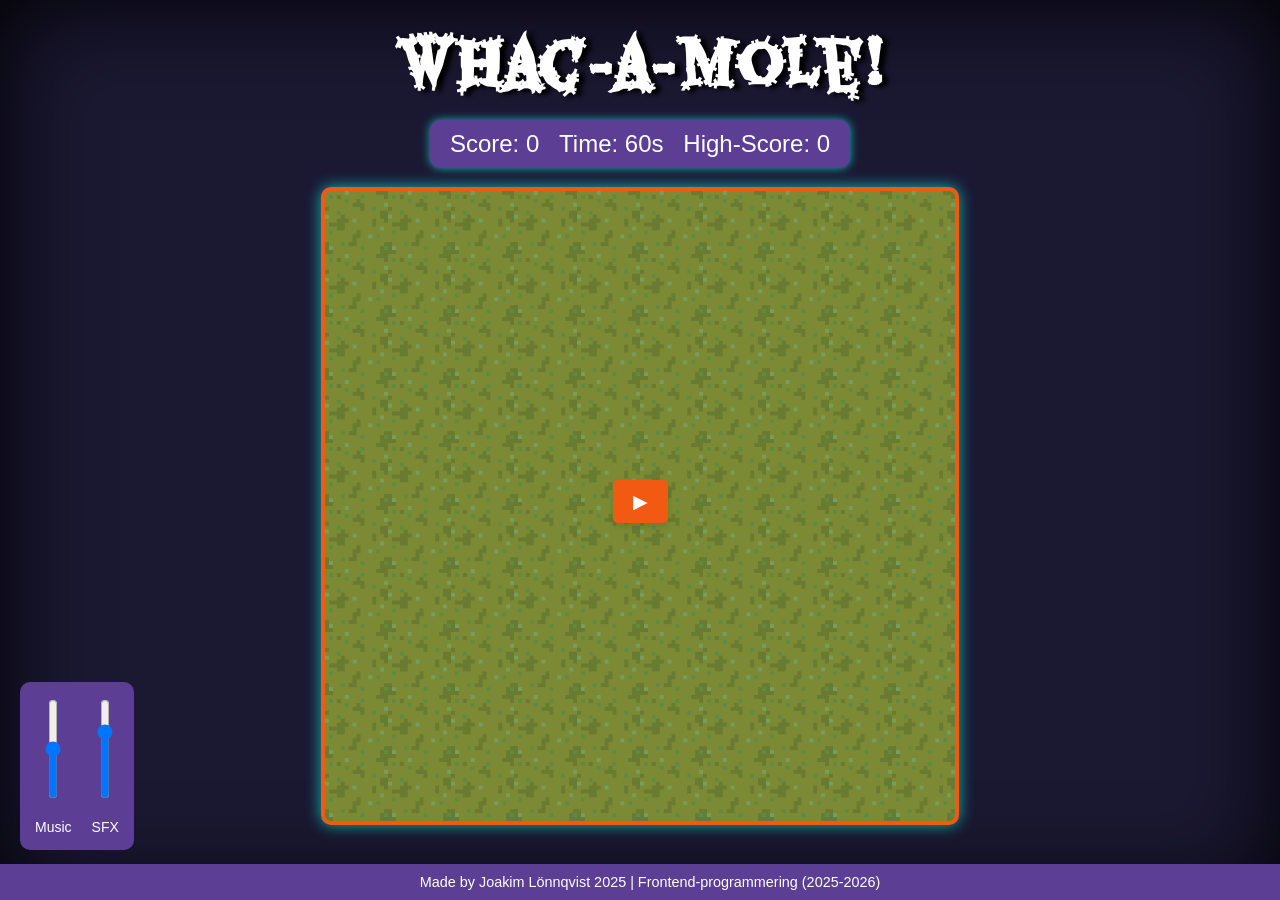
==== projects/whack-a-mole/index.html @ 379e7679 "Add Whac-a-Mole project" ====
<!DOCTYPE html>
<html lang="en">
    <head>
        <meta charset="UTF-8">
        <meta name="viewport" content="width=device-width, initial-scale=1.0">
        <title>Whac-a-Mole!</title>
        <link rel="icon" type="image" href="media/icon.png">
        <link rel="stylesheet" href="style/stylesheet.css">
    </head>
    <body>
        <!-- <audio autoplay loop>
            <source src="media/background_music.mp3" type="audio/mpeg">
        </audio> -->

        <div id="volume-controls">
            <div class="volume-control">
                <input type="range" id="music-volume" class="volume-slider"
                    min="0" max="100" value="50">
                <label class="volume-label">Music</label>
            </div>
            <div class="volume-control">
                <input type="range" id="sfx-volume" class="volume-slider"
                    min="0" max="100" value="70">
                <label class="volume-label">SFX</label>
            </div>
        </div>

        <h1>Whac-a-Mole!</h1>

        <div id="score-board">

            <div id="score-label">Score: 0</div>
            <div id="time-label">Time: 60s</div>
            <div id="high-score-label">High-Score: 0</div>

        </div>

        <div class="flex-container">

            <div id="play-button" class="button">&#9654;</div>

            <div id="difficulty-panel">
                <h2>Please select a difficulty</h2>
                <div class="button" data-difficulty="easy">Easy</div>
                <div class="button" data-difficulty="medium">Medium</div>
                <div class="button" data-difficulty="hard">Hard</div>
            </div>

            <div id="game-board">
                <div class="hole"></div>
                <div class="hole"></div>
                <div class="hole"></div>
                <div class="hole"></div>
                <div class="hole"></div>
                <div class="hole"></div>
                <div class="hole"></div>
                <div class="hole"></div>
                <div class="hole"></div>
            </div>

        </div>

        <footer>Made by Joakim Lönnqvist 2025 | Frontend-programmering
            (2025-2026)</footer>

        <script src="scripts/main.js"></script>
    </body>
</html>
---- projects/whack-a-mole/style/stylesheet.css ----
/* COLOUR PALETTE: https://colorhunt.co/palette/f259125c3e94412b6b211832 */

@import url('https://fonts.googleapis.com/css2?family=Eater&family=Tiny5&display=swap');

@keyframes slideIn {
  from {
    transform: translateY(100%);
    opacity: 0;
  }
  to {
    transform: translateY(0);
    opacity: 1;
  }
}

@keyframes grow {
    0% {
        opacity: 0;
        transform: scale(0);
    }
    70% {
        opacity: 1;
        transform: scale(1.1);
    }
    85% {
        transform: scale(0.98); 
    }
    100% {
        opacity: 1;
        transform: scale(1);
    }
}

@keyframes horizontal-shaking {
  0% { transform: translateX(0) }
  25% { transform: translateX(5px) }
  50% { transform: translateX(-5px) }
  75% { transform: translateX(5px) }
  100% { transform: translateX(0) }
} 
@keyframes floatUp {
    0% {
        transform: translateY(10px);
        opacity: 0;
    }
    100% {
        transform: translateY(0);
        opacity: 1;
    }
}

@keyframes floatDown {
    0% {
        transform: translateY(0);
        opacity: 1;
    }
    100% {
        transform: translateY(10px);
        opacity: 0;
    }
}

.shake-horizontal {
    animation: horizontal-shaking 0.2s;
    transform-origin:center center; /* makes sure other transforms arent overwritten */
}

.floatUp {
    animation: floatUp 0.5s ease-out forwards;
}

.floatDown {
    animation: floatDown 0.5s ease-out forwards;
}

.eater-regular {
  font-family: "Eater", serif;
  font-weight: 400;
  font-style: normal;
}

:root {
    --primary-color: #F25912; /* Vibrant Orange */
    --secondary-color: #5C3E94; /* Deep Purple */
    --accent-color: #12B6B2; /* Teal Blue */
    --background-color: #1B1832; /* Dark Navy */
    --text-color: #FFFFFF; /* White */
}

html, body {
    margin: 0;
    padding: 0;
    background-color: var(--background-color);
    color: var(--text-color);
    font-family: 'Arial', sans-serif;
    width: 100%;
    height: 100%;
    box-shadow: inset 0 0 100px #000000;
}

#volume-controls {
    position: fixed;
    bottom: 50px;
    left: 20px;
    background: var(--secondary-color);
    padding: 15px;
    border-radius: 10px;
    z-index: 100;
    display: flex;
    gap: 20px;
    align-items: center;
}

.volume-control {
    display: flex;
    flex-direction: column;
    align-items: center;
    gap: 8px;
}

.volume-slider {
    writing-mode: vertical-lr; 
    direction: rtl; 
    width: 20px;
    height: 100px;
}

.volume-label {
    color: white;
    font-size: 14px;
    text-align: center;
    margin-top: 10px;
}

h1{

    font-family: "Eater", serif;
    font-size: 5vw;
    text-align: center;
    text-shadow: #000000 6px 2px 4px;
    margin: 0;
    animation: slideIn 1s ease-out forwards;

}

#score-board {
    opacity: 0;

    display: flex;
    justify-content: space-around;
    align-items: center;

    width: 50%;
    max-width: 400px;
    margin: 0 auto 10px auto;
    padding: 10px;

    background-color: var(--secondary-color);
    border-radius: 10px;
    box-shadow: 0 0 10px var(--accent-color);
    animation: grow 1s 1.5s ease forwards;

    font-size: 24px;

}

#game-board {
    opacity: 0;
    display: grid;
    grid-template-columns: repeat(3, 1fr);
    grid-template-rows: repeat(3, 1fr);
    gap: 2px;
    width: 70vmin;
    height: 70vmin;

    margin-top: 1vh;

    align-items: center;
    justify-items: center;

    background-color: var(--secondary-color); /*Color in case the image doesnt load*/
    background-image: url('../media/grassTexture.png');
    background-size: 10% 10%;

    border: 4px solid var(--primary-color);
    border-radius: 10px;
    box-shadow: 0 0 15px var(--accent-color);

    animation: grow 1s 1s ease forwards;
}

.flex-container {
    display: flex;
    justify-content: center;
    align-items: center;

    margin: 0;
}

footer {
    position: fixed;
    bottom: 0;
    width: 100%;
    text-align: center;

    padding: 10px;

    background-color: var(--secondary-color);

    font-size: 0.9em;
    color: var(--text-color);
}

.button {
    background-color: var(--primary-color);
    color: var(--text-color);
    border: none;

    height: fit-content;
    width: fit-content;

    padding: 10px 20px;

    font-size: 1.2em;
    border-radius: 5px;
    cursor: pointer;
    box-shadow: 0 4px 6px rgba(0, 0, 0, 0.1);
    z-index: 10;
}

#play-button {
    opacity: 0;
    position: absolute;
    border: none;
    animation: grow 1s 1s ease forwards;
}

.button:hover {
    background-color: var(--accent-color);
}

.button:active {
    box-shadow: 0 2px 4px rgba(0, 0, 0, 0.2);
    transform: translateY(2px);
    scale: 0.98;
}

.hole {
    display: none;
    width: 50%;
    height: 50%;
    background-image: url('../media/hole.png');
    background-size: cover;
    background-color: transparent;
    position: relative;
    animation: grow 1s ease; 
}

#difficulty-panel {
    visibility: hidden;

    position: absolute;
    text-align: center;
    align-items: center;
    z-index: 10;

    padding: 20px;
    border-radius: 5px;

    background-color: var(--secondary-color);
    display: flex;
    flex-direction: column;
    gap: 15px;
}

#difficulty-panel h2 {
    margin: 0;
    color: var(--text-color);
}

#countdown-timer {
    position: absolute;
    top: 40%;
    left: 50%;
    transform: translate(-50%, -50%);
    font-size: 10vw;
    font-family: "Eater", serif;
    color: var(--accent-color);
    text-shadow: 2px 2px 4px #000000;
    z-index: 20;
}

.ghost-wrapper {
    width: 100%;
    height: 100%;
    position: relative;
}

.ghost {
    transform: translateY(-25%);
    width: 100%;
    height: 100%;
    background-size: cover;
    background-position: center;
    image-rendering: -webkit-optimize-contrast;
    image-rendering: -moz-crisp-edges;
    image-rendering: -o-crisp-edges;
    image-rendering: pixelated;
    image-rendering: crisp-edges;
}


.ghost:hover {
    cursor: pointer;
}
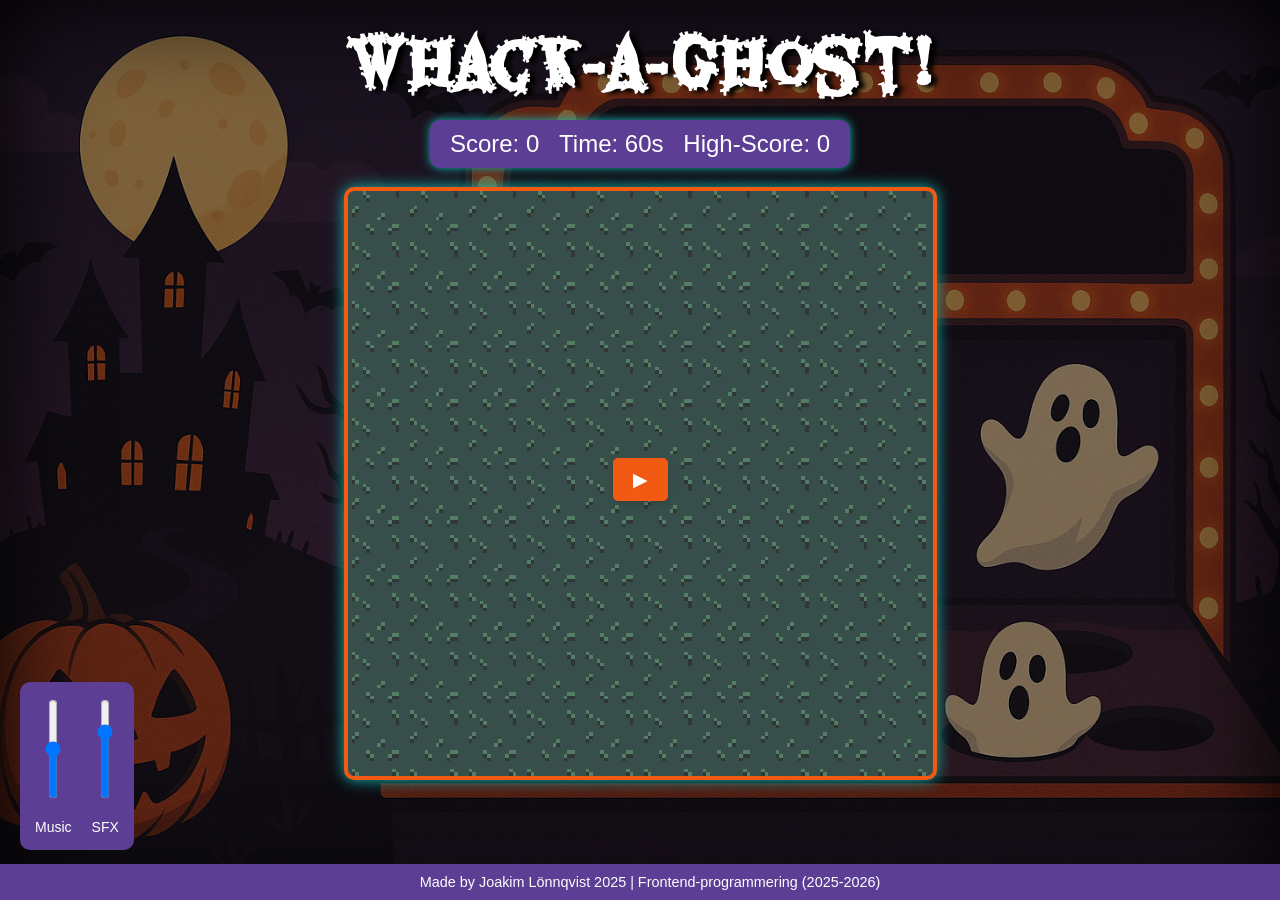
==== commit 997456e1: "Update Whack-a-Ghost" ====
--- a/projects/whack-a-mole/index.html
+++ b/projects/whack-a-mole/index.html
@@ -3,7 +3,7 @@
     <head>
         <meta charset="UTF-8">
         <meta name="viewport" content="width=device-width, initial-scale=1.0">
-        <title>Whac-a-Mole!</title>
+        <title>Whack-a-Ghost!</title>
         <link rel="icon" type="image" href="media/icon.png">
         <link rel="stylesheet" href="style/stylesheet.css">
     </head>
@@ -25,7 +25,7 @@
             </div>
         </div>
 
-        <h1>Whac-a-Mole!</h1>
+        <h1>Whack-a-Ghost!</h1>
 
         <div id="score-board">
 
@@ -47,15 +47,24 @@
             </div>
 
             <div id="game-board">
-                <div class="hole"></div>
-                <div class="hole"></div>
-                <div class="hole"></div>
-                <div class="hole"></div>
-                <div class="hole"></div>
-                <div class="hole"></div>
-                <div class="hole"></div>
-                <div class="hole"></div>
-                <div class="hole"></div>
+                <div class="hole"><div class="hole-front"></div><div
+                        class="gravestone"></div></div>
+                <div class="hole"><div class="hole-front"></div><div
+                        class="gravestone"></div></div>
+                <div class="hole"><div class="hole-front"></div><div
+                        class="gravestone"></div></div>
+                <div class="hole"><div class="hole-front"></div><div
+                        class="gravestone"></div></div>
+                <div class="hole"><div class="hole-front"></div><div
+                        class="gravestone"></div></div>
+                <div class="hole"><div class="hole-front"></div><div
+                        class="gravestone"></div></div>
+                <div class="hole"><div class="hole-front"></div><div
+                        class="gravestone"></div></div>
+                <div class="hole"><div class="hole-front"></div><div
+                        class="gravestone"></div></div>
+                <div class="hole"><div class="hole-front"></div><div
+                        class="gravestone"></div></div>
             </div>
 
         </div>
@@ -63,6 +72,8 @@
         <footer>Made by Joakim Lönnqvist 2025 | Frontend-programmering
             (2025-2026)</footer>
 
+        <div id="custom-cursor"></div>
+
         <script src="scripts/main.js"></script>
     </body>
 </html>
--- a/projects/whack-a-mole/style/stylesheet.css
+++ b/projects/whack-a-mole/style/stylesheet.css
@@ -40,7 +40,7 @@
 } 
 @keyframes floatUp {
     0% {
-        transform: translateY(10px);
+        transform: translateY(25px);
         opacity: 0;
     }
     100% {
@@ -55,7 +55,7 @@
         opacity: 1;
     }
     100% {
-        transform: translateY(10px);
+        transform: translateY(25px);
         opacity: 0;
     }
 }
@@ -91,11 +91,18 @@
     margin: 0;
     padding: 0;
     background-color: var(--background-color);
+    background-image: 
+        linear-gradient(rgba(0, 0, 0, 0.5), rgba(0, 0, 0, 0.5)), /* Dark overlay */
+        url('../media/background_image.png');
+    background-size: cover;
+    background-repeat: no-repeat;
     color: var(--text-color);
     font-family: 'Arial', sans-serif;
     width: 100%;
     height: 100%;
     box-shadow: inset 0 0 100px #000000;
+    /* cursor: none;  */
+
 }
 
 #volume-controls {
@@ -170,8 +177,8 @@
     grid-template-columns: repeat(3, 1fr);
     grid-template-rows: repeat(3, 1fr);
     gap: 2px;
-    width: 70vmin;
-    height: 70vmin;
+    width: 65vmin;
+    height: 65vmin;
 
     margin-top: 1vh;
 
@@ -187,7 +194,63 @@
     box-shadow: 0 0 15px var(--accent-color);
 
     animation: grow 1s 1s ease forwards;
-}
+
+    image-rendering: -webkit-optimize-contrast;
+    image-rendering: -moz-crisp-edges;
+    image-rendering: -o-crisp-edges;
+    image-rendering: pixelated;
+    image-rendering: crisp-edges;
+
+    overflow: visible;
+}
+
+#custom-cursor {
+    position: fixed;
+    width: 80px; /* Make it larger */
+    height: 80px;
+    background-image: url('../media/shovel.png');
+    background-size: contain;
+    background-repeat: no-repeat;
+    pointer-events: none; /* So it doesn't interfere with clicking */
+    z-index: 9999;
+    transform-origin: bottom right; /* Changed from center center to bottom right */
+
+
+    image-rendering: -webkit-optimize-contrast;
+    image-rendering: -moz-crisp-edges;
+    image-rendering: -o-crisp-edges;
+    image-rendering: pixelated;
+    image-rendering: crisp-edges;
+}
+
+/* Active/clicking state */
+body:active #custom-cursor {
+    animation: shovelWhack 0.15s ease-out forwards;
+}
+
+#custom-cursor {
+    animation-fill-mode: forwards; /* forces the animation to play to end even if active state (click) is lost */
+}
+
+@keyframes shovelWhack {
+    0% {
+        transform: rotate(0) scale(1); 
+    }
+    30% {
+        transform: rotate(30deg) scale(1.2); 
+    }
+    60% {
+        transform: rotate(-75deg) scale(0.9); /* Overshoot extremity */
+    }
+    80% {
+        transform: rotate(-42deg) scale(0.92); /* Bounce back */
+    }
+    100% {
+        transform: rotate(-45deg) scale(0.9); /* Settle */
+    }
+}
+
+
 
 .flex-container {
     display: flex;
@@ -214,7 +277,6 @@
 .button {
     background-color: var(--primary-color);
     color: var(--text-color);
-    border: none;
 
     height: fit-content;
     width: fit-content;
@@ -223,7 +285,6 @@
 
     font-size: 1.2em;
     border-radius: 5px;
-    cursor: pointer;
     box-shadow: 0 4px 6px rgba(0, 0, 0, 0.1);
     z-index: 10;
 }
@@ -246,14 +307,62 @@
 }
 
 .hole {
+
+
     display: none;
     width: 50%;
-    height: 50%;
+    height: 25%;
+    scale: 150%;
+
     background-image: url('../media/hole.png');
     background-size: cover;
     background-color: transparent;
     position: relative;
+    top: 25%;
+
     animation: grow 1s ease; 
+
+    image-rendering: -webkit-optimize-contrast;
+    image-rendering: -moz-crisp-edges;
+    image-rendering: -o-crisp-edges;
+    image-rendering: pixelated;
+    image-rendering: crisp-edges;
+
+    z-index: 3;
+    overflow: visible;
+}
+
+.hole-front{
+
+    position: absolute;
+    width: 100%;
+    height:100%;
+    /* background-color: #F25912; */
+
+    background-image: url('../media/hole_front.png');
+    background-size: cover;
+    z-index: 10;
+    overflow: visible;
+
+}
+
+.gravestone{
+
+    position: absolute;
+    width: 16px;
+    height: 16px;
+
+    left: 42%;
+    bottom: 110%;
+
+    scale: 3;
+
+    background-image: url('../media/gravestone.png');
+    background-size: cover;
+
+
+    z-index: 0;
+
 }
 
 #difficulty-panel {
@@ -285,8 +394,12 @@
     transform: translate(-50%, -50%);
     font-size: 10vw;
     font-family: "Eater", serif;
-    color: var(--accent-color);
+    color: var(--primary-color);
+
     text-shadow: 2px 2px 4px #000000;
+
+    -webkit-text-stroke-width: 3px;
+    -webkit-text-stroke-color: var(--text-color);
     z-index: 20;
 }
 
@@ -294,22 +407,28 @@
     width: 100%;
     height: 100%;
     position: relative;
+    display: flex;
+    justify-content: center;
+    align-items: center;
+    overflow: visible;
 }
 
 .ghost {
-    transform: translateY(-25%);
-    width: 100%;
-    height: 100%;
-    background-size: cover;
+    transform: translateY(-40%);
+
+    position: relative;
+    width: 32px;
+    height: 32px;
+    scale: 3;
+    background-size: contain;
+    background: no-repeat;
     background-position: center;
+    z-index: 5;
+    overflow: visible;
+
     image-rendering: -webkit-optimize-contrast;
     image-rendering: -moz-crisp-edges;
     image-rendering: -o-crisp-edges;
     image-rendering: pixelated;
     image-rendering: crisp-edges;
 }
-
-
-.ghost:hover {
-    cursor: pointer;
-}
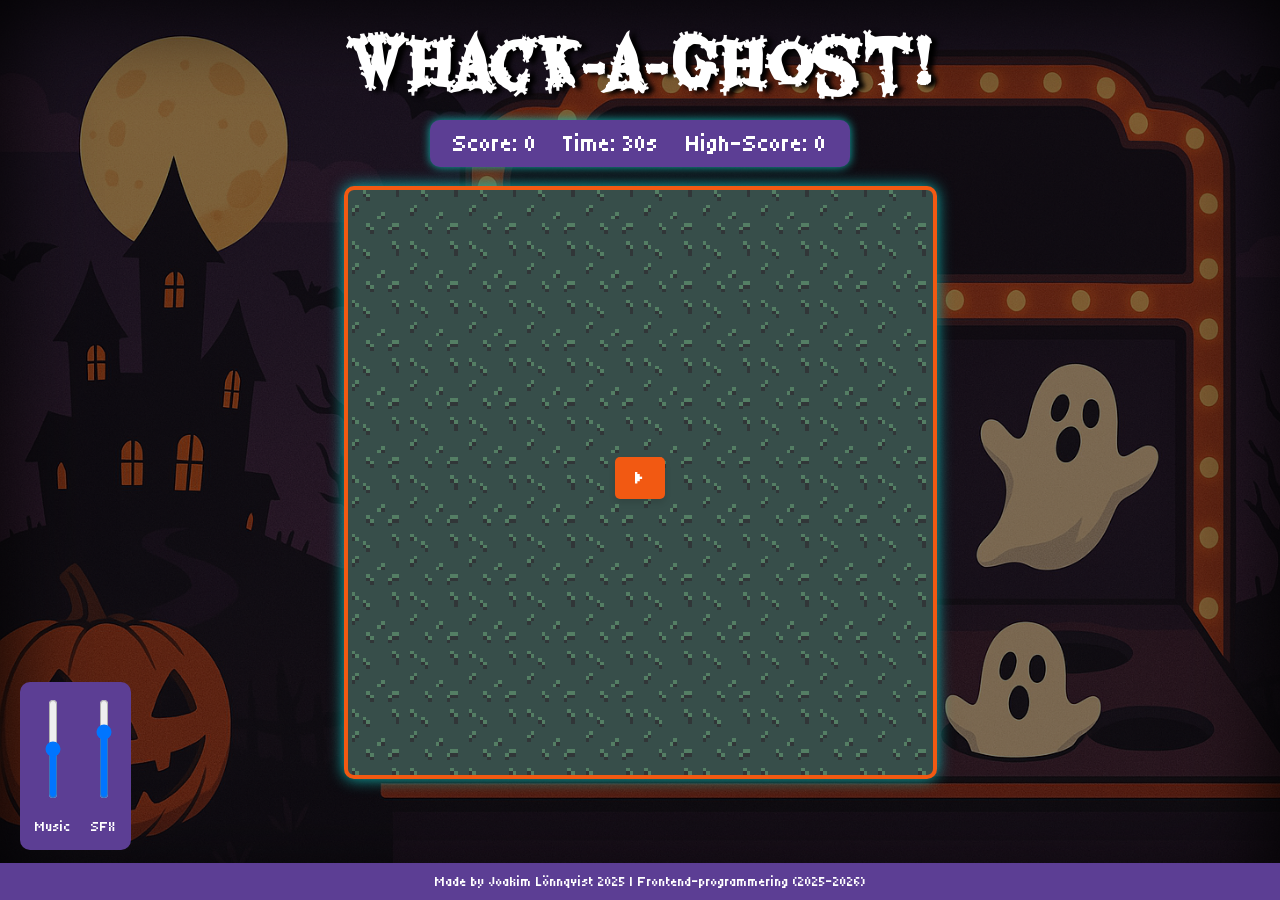
==== commit 8ad365b5: "Update Whack-a-Mole" ====
--- a/projects/whack-a-mole/index.html
+++ b/projects/whack-a-mole/index.html
@@ -47,24 +47,52 @@
             </div>
 
             <div id="game-board">
-                <div class="hole"><div class="hole-front"></div><div
-                        class="gravestone"></div></div>
-                <div class="hole"><div class="hole-front"></div><div
-                        class="gravestone"></div></div>
-                <div class="hole"><div class="hole-front"></div><div
-                        class="gravestone"></div></div>
-                <div class="hole"><div class="hole-front"></div><div
-                        class="gravestone"></div></div>
-                <div class="hole"><div class="hole-front"></div><div
-                        class="gravestone"></div></div>
-                <div class="hole"><div class="hole-front"></div><div
-                        class="gravestone"></div></div>
-                <div class="hole"><div class="hole-front"></div><div
-                        class="gravestone"></div></div>
-                <div class="hole"><div class="hole-front"></div><div
-                        class="gravestone"></div></div>
-                <div class="hole"><div class="hole-front"></div><div
-                        class="gravestone"></div></div>
+
+                <div class="hole">
+                    <div class="hole-front"></div>
+                    <div class="gravestone"></div>
+                </div>
+
+                <div class="hole">
+                    <div class="hole-front"></div>
+                    <div class="gravestone"></div>
+                </div>
+
+                <div class="hole">
+                    <div class="hole-front"></div>
+                    <div class="gravestone"></div>
+                </div>
+
+                <div class="hole">
+                    <div class="hole-front"></div>
+                    <div class="gravestone"></div>
+                </div>
+
+                <div class="hole">
+                    <div class="hole-front"></div>
+                    <div class="gravestone"></div>
+                </div>
+
+                <div class="hole">
+                    <div class="hole-front"></div>
+                    <div class="gravestone"></div>
+                </div>
+
+                <div class="hole">
+                    <div class="hole-front"></div>
+                    <div class="gravestone"></div>
+                </div>
+
+                <div class="hole">
+                    <div class="hole-front"></div>
+                    <div class="gravestone"></div>
+                </div>
+
+                <div class="hole">
+                    <div class="hole-front"></div>
+                    <div class="gravestone"></div>
+                </div>
+
             </div>
 
         </div>
--- a/projects/whack-a-mole/style/stylesheet.css
+++ b/projects/whack-a-mole/style/stylesheet.css
@@ -1,6 +1,8 @@
 /* COLOUR PALETTE: https://colorhunt.co/palette/f259125c3e94412b6b211832 */
 
 @import url('https://fonts.googleapis.com/css2?family=Eater&family=Tiny5&display=swap');
+@import url('https://fonts.googleapis.com/css2?family=Tiny5&display=swap');
+
 
 @keyframes slideIn {
   from {
@@ -41,36 +43,89 @@
 @keyframes floatUp {
     0% {
         transform: translateY(25px);
-        opacity: 0;
     }
     100% {
         transform: translateY(0);
-        opacity: 1;
     }
 }
 
 @keyframes floatDown {
     0% {
         transform: translateY(0);
-        opacity: 1;
     }
     100% {
         transform: translateY(25px);
-        opacity: 0;
-    }
+    }
+}
+
+@keyframes flashGreen {
+    0% {
+        color: #00ff00;
+        transform: scale(1.1);
+    }
+    50% {
+        color: #00ff00;
+        transform: scale(1.2);
+    }
+    100% {
+        color: var(--text-color);
+        transform: scale(1);
+    }
+}
+
+@keyframes flashRed {
+    0% {
+        color: #ff0000; 
+        transform: scale(1.1);
+    }
+    50% {
+        color: #ff0000;
+        transform: scale(1.2);
+    }
+    100% {
+        color: var(--text-color);
+        transform: scale(1);
+    }
+}
+
+.text-flash-green-long {
+    animation: flashGreen 1s ease-out forwards;
+}
+
+.text-flash-green-short {
+    animation: flashGreen 0.5s ease-out forwards;
+}
+
+
+.text-flash-red-long {
+    animation: flashRed 1s ease-out forwards;
+}
+
+.text-flash-red-short {
+    animation: flashRed 0.5s ease-out forwards;
 }
 
 .shake-horizontal {
+    
+    width: calc(32px * 4);
+    height: calc(32px * 4);
+
     animation: horizontal-shaking 0.2s;
-    transform-origin:center center; /* makes sure other transforms arent overwritten */
 }
 
 .floatUp {
-    animation: floatUp 0.5s ease-out forwards;
+    
+    width: calc(32px * 4);
+    height: calc(32px * 4);
+
+    animation: floatUp var(--float-animation-duration) ease-out forwards;
+
 }
 
 .floatDown {
-    animation: floatDown 0.5s ease-out forwards;
+    width: calc(32px * 4);
+    height: calc(32px * 4);
+    animation: floatDown var(--float-animation-duration) ease-out forwards;
 }
 
 .eater-regular {
@@ -85,6 +140,10 @@
     --accent-color: #12B6B2; /* Teal Blue */
     --background-color: #1B1832; /* Dark Navy */
     --text-color: #FFFFFF; /* White */
+
+    --debug-border: 1px solid red;
+
+    --float-animation-duration: 0.5s; // modified with javascript
 }
 
 html, body {
@@ -92,12 +151,12 @@
     padding: 0;
     background-color: var(--background-color);
     background-image: 
-        linear-gradient(rgba(0, 0, 0, 0.5), rgba(0, 0, 0, 0.5)), /* Dark overlay */
-        url('../media/background_image.png');
+    linear-gradient(rgba(0, 0, 0, 0.5), rgba(0, 0, 0, 0.5)), /* Dark overlay */
+    url('../media/background_image.png');
     background-size: cover;
     background-repeat: no-repeat;
     color: var(--text-color);
-    font-family: 'Arial', sans-serif;
+    font-family: "Tiny5", sans-serif;
     width: 100%;
     height: 100%;
     box-shadow: inset 0 0 100px #000000;
@@ -177,6 +236,7 @@
     grid-template-columns: repeat(3, 1fr);
     grid-template-rows: repeat(3, 1fr);
     gap: 2px;
+    
     width: 65vmin;
     height: 65vmin;
 
@@ -307,63 +367,59 @@
 }
 
 .hole {
-
-
     display: none;
-    width: 50%;
-    height: 25%;
-    scale: 150%;
-
+    width: 32px;
+    height: 16px;
+    transform: scale(4); 
     background-image: url('../media/hole.png');
-    background-size: cover;
+    background-size: contain;
     background-color: transparent;
     position: relative;
     top: 25%;
-
     animation: grow 1s ease; 
-
-    image-rendering: -webkit-optimize-contrast;
-    image-rendering: -moz-crisp-edges;
-    image-rendering: -o-crisp-edges;
-    image-rendering: pixelated;
-    image-rendering: crisp-edges;
-
+    image-rendering: pixelated;
     z-index: 3;
     overflow: visible;
 }
 
-.hole-front{
-
-    position: absolute;
-    width: 100%;
-    height:100%;
-    /* background-color: #F25912; */
-
+
+.hole-front {
+    position: absolute;
+
+    width: 100%;
+    height: 100%;
+    
     background-image: url('../media/hole_front.png');
     background-size: cover;
     z-index: 10;
     overflow: visible;
-
-}
-
-.gravestone{
-
-    position: absolute;
+    image-rendering: pixelated;
+}
+
+.gravestone {
+    position: absolute;
+    
+    /* Original sprite size */
     width: 16px;
     height: 16px;
-
-    left: 42%;
-    bottom: 110%;
-
-    scale: 3;
-
+    
+    /* border: 0.5px solid red; */
+
+    /* MESSING WITH TRANSFORM SCALE HERE WILL END IN WRONG PIXEL SIZES */
+    
+    bottom: 85%;
+    left: 25%;
+
+    margin: 0;
+    padding: 0;
+    
     background-image: url('../media/gravestone.png');
-    background-size: cover;
-
+    background-size: contain;
 
     z-index: 0;
-
-}
+    image-rendering: pixelated;
+}
+
 
 #difficulty-panel {
     visibility: hidden;
@@ -394,6 +450,8 @@
     transform: translate(-50%, -50%);
     font-size: 10vw;
     font-family: "Eater", serif;
+
+
     color: var(--primary-color);
 
     text-shadow: 2px 2px 4px #000000;
@@ -403,6 +461,21 @@
     z-index: 20;
 }
 
+.ghost-canvas{
+    position: absolute;
+
+    bottom: 20%;
+    left: -2%;
+
+    width: 100%;
+    height: 200%;
+
+    /* border: var(--debug-border); */
+
+    overflow: hidden; /* Hides anything that is a child and outside this area */
+
+}
+
 .ghost-wrapper {
     width: 100%;
     height: 100%;
@@ -414,12 +487,12 @@
 }
 
 .ghost {
-    transform: translateY(-40%);
-
     position: relative;
     width: 32px;
-    height: 32px;
-    scale: 3;
+    height: 32px; 
+
+    pointer-events: none;
+    
     background-size: contain;
     background: no-repeat;
     background-position: center;
@@ -432,3 +505,48 @@
     image-rendering: pixelated;
     image-rendering: crisp-edges;
 }
+
+.skeleton-canvas{
+    position: absolute;
+
+    bottom: 20%;
+    left: -2%;
+
+    width: 100%;
+    height: 200%;
+
+    /* border: var(--debug-border); */
+
+    overflow: hidden; /* Hides anything that is a child and outside this area */
+
+}
+
+.skeleton-wrapper {
+    width: 100%;
+    height: 100%;
+    position: relative;
+    display: flex;
+    justify-content: center;
+    align-items: center;
+    overflow: visible;
+}
+
+.skeleton {
+    position: relative;
+    width: 32px;
+    height: 32px; 
+
+    pointer-events: none;
+    
+    background-size: contain;
+    background: no-repeat;
+    background-position: center;
+    z-index: 5;
+    overflow: visible;
+
+    image-rendering: -webkit-optimize-contrast;
+    image-rendering: -moz-crisp-edges;
+    image-rendering: -o-crisp-edges;
+    image-rendering: pixelated;
+    image-rendering: crisp-edges;
+}
